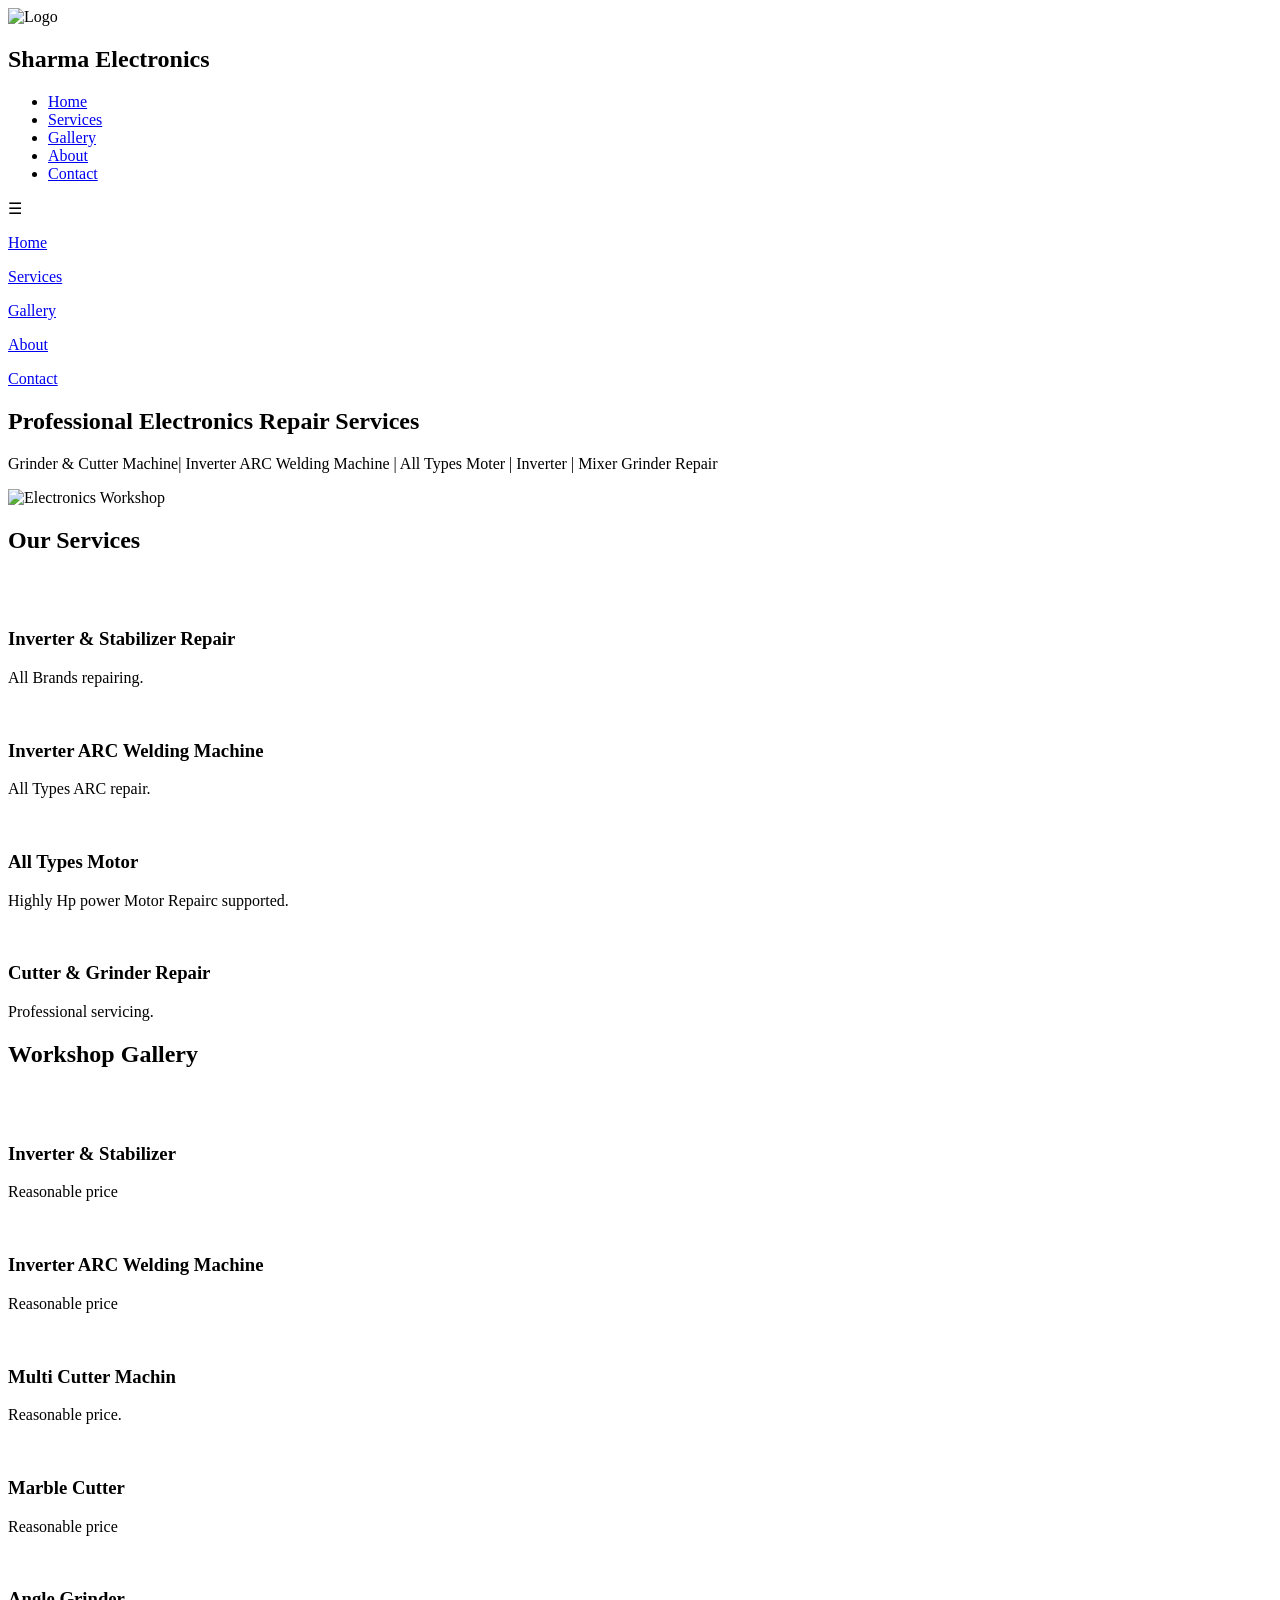
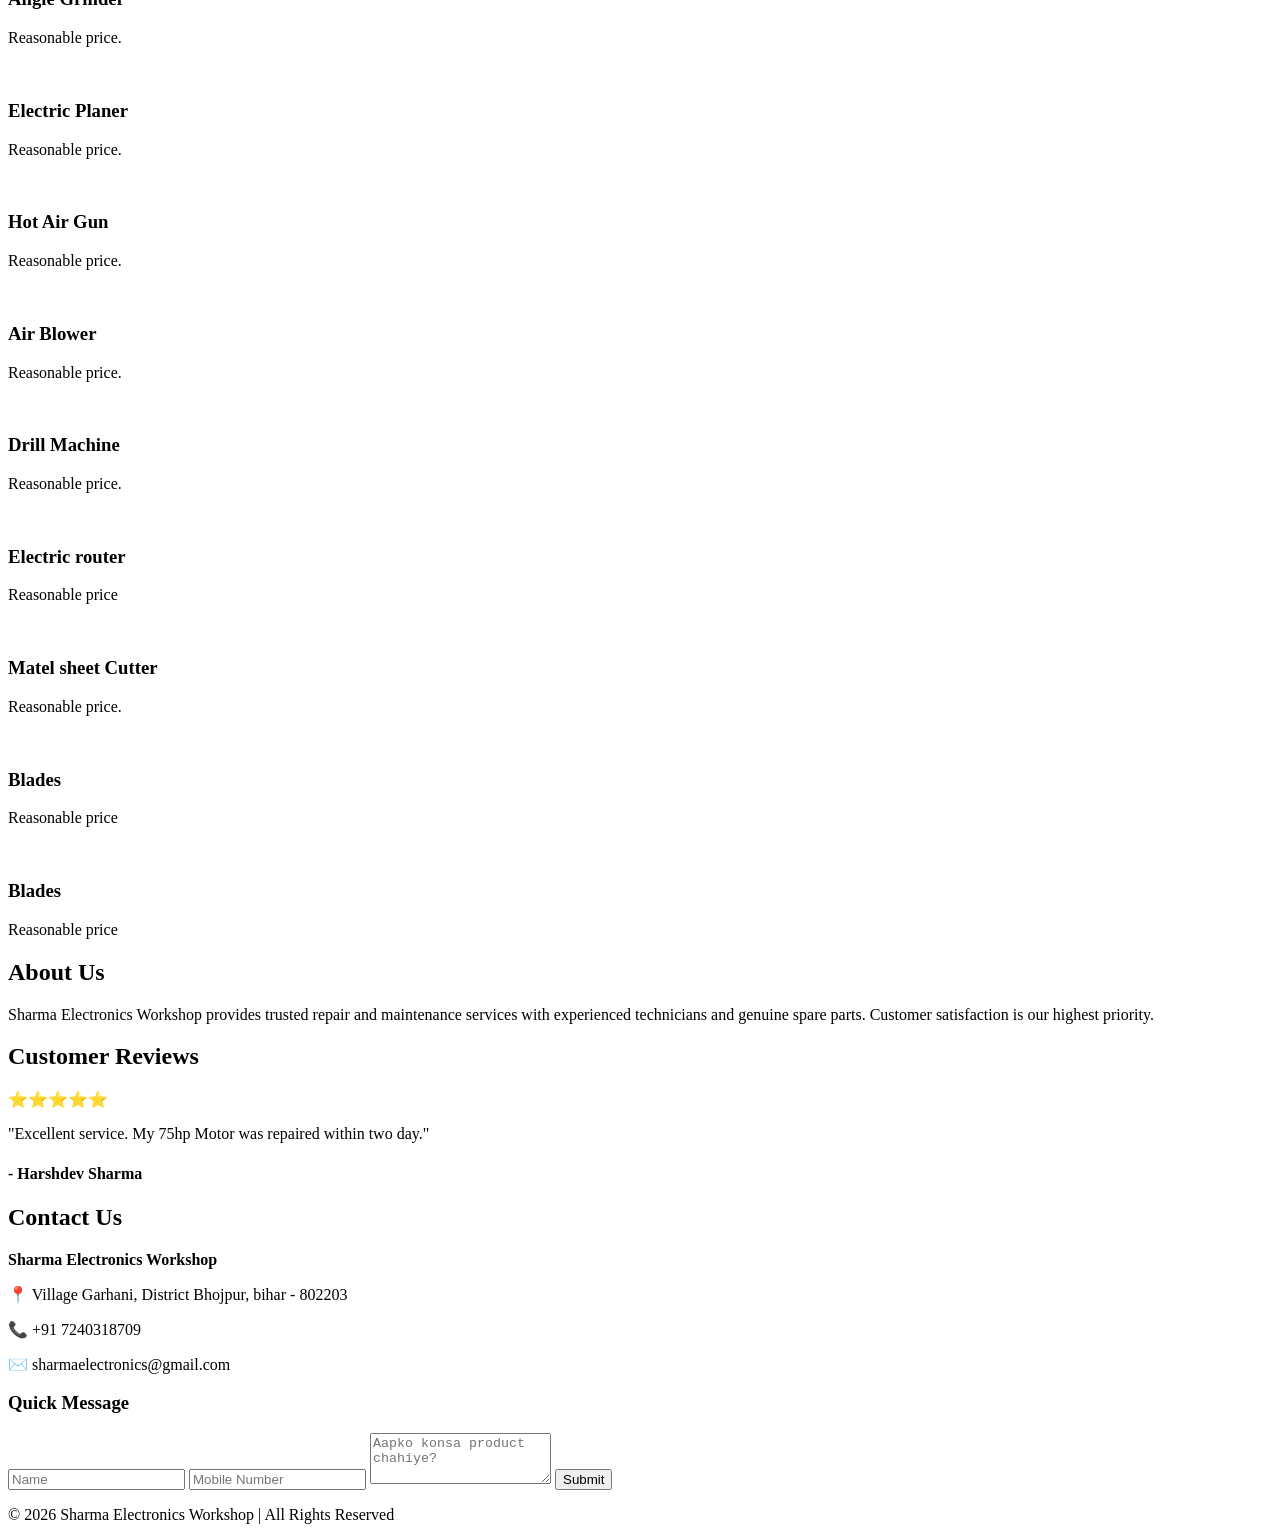
==== index.html @ 68e28ff0 "Add files via upload" ====
<!DOCTYPE html>
<html lang="en">

<head>
    <meta charset="UTF-8">
    <meta name="viewport" content="width=device-width, initial-scale=1.0">
    <title>Sharma Electronics Workshop</title>
    <link rel="stylesheet" href="style1.css">
    <script defer src="script.js"></script>
    <meta name"description" content="Sharma Electronics Workshop provides professional electronics repair services, including grinder & cutter machine, inverter ARC welding machine, all types of motors, inverters, and mixer grinder repair.">
</head>

<body>

    <header>
        <nav class="navbar">
            <div class="logo">
                <img src="logo1.png" alt="Logo">
                <h2>Sharma Electronics</h2>
            </div>
            
            <ul class="nav-links desktop-menu">
                <li><a href="#">Home</a></li>
                <li><a href="#services">Services</a></li>
                <li><a href="#gallery">Gallery</a></li>
                <li><a href="#about">About</a></li>
                <li><a href="#contact">Contact</a></li>
            </ul>

            <div class="mobile-menu">
                <div class="hamburger" onclick="toggleMobileMenu()">
                    ☰
                </div>
                <div class="mobile-menu-links">
                    <p><a href="#">Home</a></p>
                    <p><a href="#services">Services</a></p>
                    <p><a href="#gallery">Gallery</a></p>
                    <p><a href="#about">About</a></p>
                    <p><a href="#contact">Contact</a></p>
                </div>
            </div>
        </nav>

        <section class="hero">
            <div class="hero-content">
                <h1>Professional Electronics Repair Services</h1>
                <p> Grinder & Cutter Machine| Inverter ARC Welding Machine | All Types Moter | Inverter | Mixer Grinder
                    Repair</p>
                
            </div>

            <div class="hero-image">
                <img src="WhatsApp Image 2026-07-20 at 8.58.17 PM.jpeg" alt="Electronics Workshop">
            </div>
        </section>
    </header>

    <section id="services">
        <h2>Our Services</h2>

        <div class="cards">

            <div class="card">
                <img src="inverter re.jpg" alt=""><br>
                <img src="stabilizae.jpg" alt="">
                <h3>Inverter & Stabilizer Repair</h3>
                <p>All Brands repairing.</p>
            </div>

            <div class="card">
                <img src="arc inverter.jpg" alt="">
                <img src="arc.jpg" alt="">
                <h3>Inverter ARC Welding Machine</h3>
                <p>All Types ARC repair.</p>
            </div>

            <div class="card">
                <img src="images (4).jpg " alt="">
                <img src="motor.avif" alt="">
                <h3>All Types Motor</h3>
                <p>Highly Hp power Motor Repairc supported.</p>
            </div>

            <div class="card">
                <img src="grinder.jpg" alt="">
                <img src="cutter-machine-repairing-service.jpg" alt="">
                <h3>Cutter & Grinder Repair</h3>
                <p>Professional servicing.</p>
            </div>

        </div>
    </section>



    <section id="gallery">
        <h2>Workshop Gallery</h2>

        <div class="cards">

            <div class="card">
                <img src="inverter.jpg" alt=""><br>
                <img src="stabilizer.webp" alt="">
                <h3>Inverter & Stabilizer</h3>
                <p>Reasonable price</p>
            </div>

            <div class="card">
                <img src="arc.webp" alt="">
                <img src="arc1.jpg" alt="">
                <h3>Inverter ARC Welding Machine</h3>
                <p>Reasonable price</p>
            </div>

            <div class="card">
                <img src="multi cutter.jpg " alt="">
                <img src="multi.jpg" alt="">
                <h3>Multi Cutter Machin</h3>
                <p>Reasonable price.</p>
            </div>

            <div class="card">
                <img src="marble cutter.webp" alt="">
                <img src="51N-6digrdL._AC_UF1000,1000_QL80_.jpg" alt="">
                <h3> Marble Cutter </h3>
                <p>Reasonable price</p>
            </div>

            <div class="card">
                <img src="angle grinder.jpg" alt="">
                <img src="bosch-angle-grinder-250x250.webp" alt="">
                <h3>Angle Grinder</h3>
                <p>Reasonable price.</p>
            </div>

            <div class="card">
                <img src="electric-planer-82mm.jpg" alt="">
                <img src="planer.jpg" alt="">
                <h3>Electric Planer</h3>
                <p>Reasonable price.</p>
            </div>

            <div class="card">
                <img src="Hot+air+gun.jpg" alt="">
                <img src="gun.jpg" alt="">
                <h3>Hot Air Gun</h3>
                <p>Reasonable price.</p>
            </div>

            <div class="card">
                <img src="Cliff_Blower_2.jpg" alt="">
                <img src="Electric-Blower-2.webp" alt="">
                <h3>Air Blower</h3>
                <p>Reasonable price.</p>
            </div>

            <div class="card">
                <img src="dill.jpg" alt="">
                <img src="drill machine.jpg" alt="">
                <h3>Drill Machine</h3>
                <p>Reasonable price.</p>
            </div>

            <div class="card">
                <img src="electric-router.webp" alt="">
                <img src="images (2).jpg" alt="">
                <h3>Electric router</h3>
                <p>Reasonable price</p>
            </div>

            <div class="card">
                <img src="plastic-and-metal-electric-blue-gws-600-bosch-corded-cutter-machine-812.jpg" alt="">
                <img src="cutter.webp" alt="">
                <h3> Matel sheet Cutter</h3>
                <p>Reasonable price.</p>
            </div>

            <div class="card">
                <img src="dise (2).jpg" alt="">
                <img src="dise.jpg" alt="">
                <h3>Blades</h3>
                <p>Reasonable price</p>
            </div>

            <div class="card">
                <img src="bled.jpg" alt="">
                <img src="bleds.jpg" alt="">
                <h3>Blades</h3>
                <p>Reasonable price</p>
            </div>


        </div>
    </section>

    <!-- <section id="gallery">
    <h2>Workshop Gallery</h2>

    <div class="gallery">
        <img src="arc.jpg">
        <img src="images/gallery2.jpg">
        <img src="images/gallery3.jpg">
        <img src="images/gallery4.jpg">
    </div>
</section> -->

    <section id="about">
        <h2>About Us</h2>

        <p>
            Sharma Electronics Workshop provides trusted repair and maintenance
            services with experienced technicians and genuine spare parts.
            Customer satisfaction is our highest priority.
        </p>
    </section>

    <section class="testimonial">
        <h2>Customer Reviews</h2>

        <div class="review">
            ⭐⭐⭐⭐⭐
            <p>"Excellent service. My 75hp Motor was repaired within two day."</p>
            <h4>- Harshdev Sharma</h4>
        </div>
    </section>

    <section id="contact">
<h2>Contact Us</h2>

<p><strong>Sharma Electronics Workshop</strong></p>
<p>📍 Village Garhani, District Bhojpur, bihar - 802203</p>
<p>📞 +91 7240318709</p>
<p>✉️ sharmaelectronics@gmail.com</p>

</section>

    <div>
        <form class="contact-form" id="contactForm">
            <h3>Quick Message</h3>
            <input type="text" id="custName" placeholder="Name" required>
            <input type="tel" id="custPhone" placeholder="Mobile Number" required>
            <textarea id="custMsg" rows="3" placeholder="Aapko konsa product chahiye?" required></textarea>
            <button type="submit" class="btn btn-primary">Submit</button>
        </form>
    </div>

    <footer>
        <p>© 2026 Sharma Electronics Workshop | All Rights Reserved</p>
    </footer>

</body>

</html>

</body>
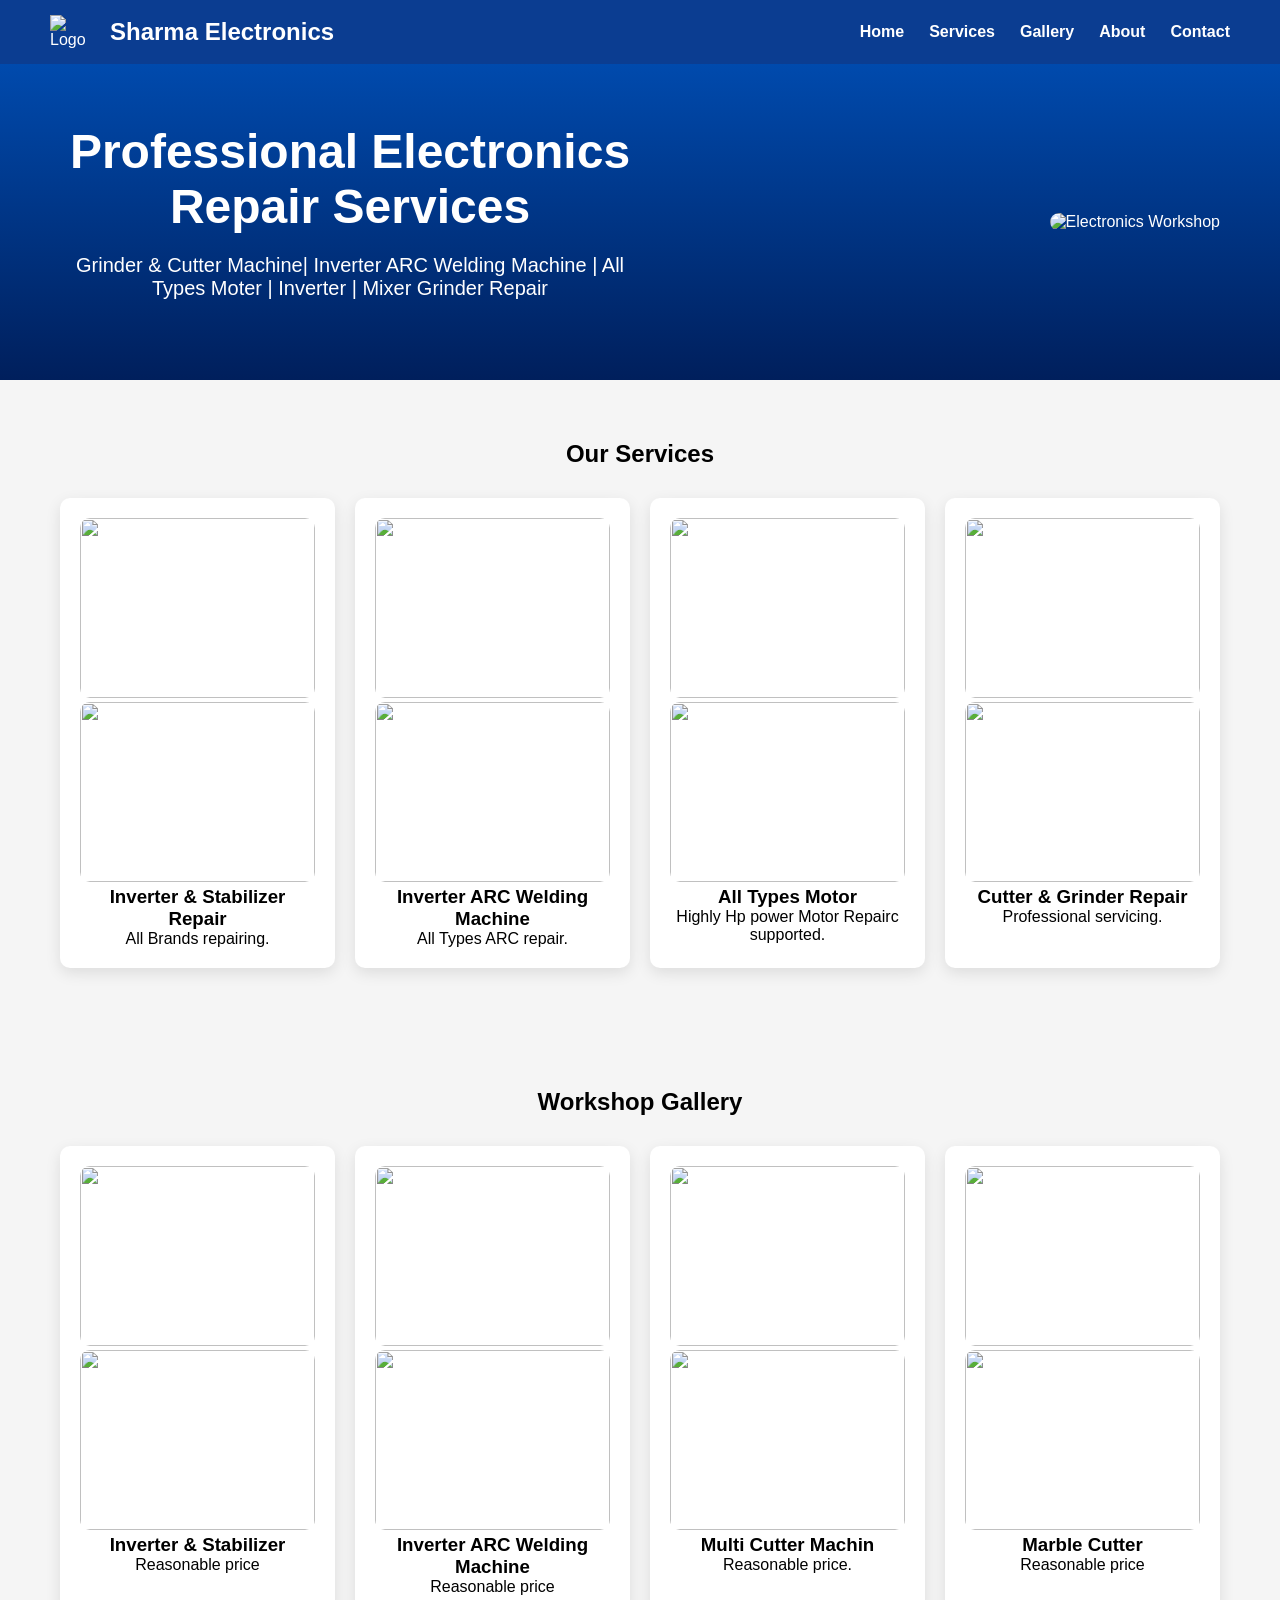
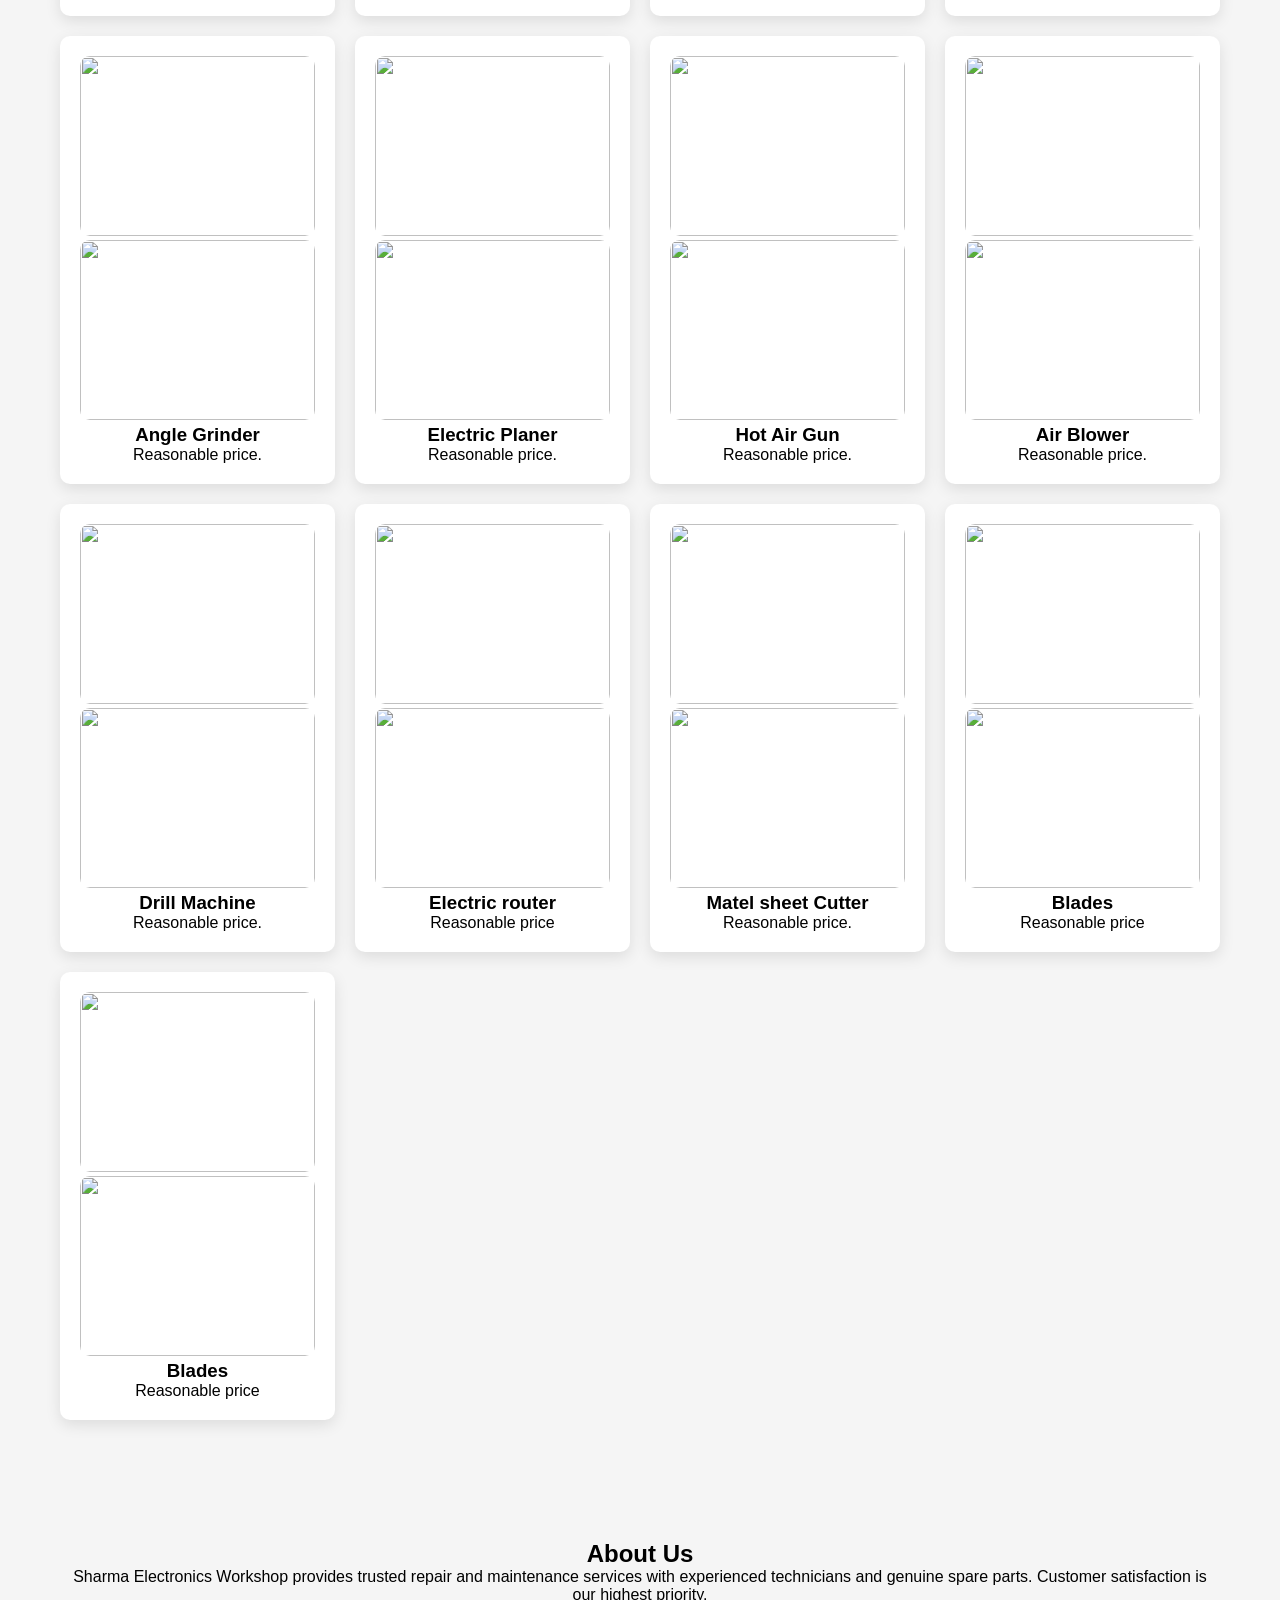
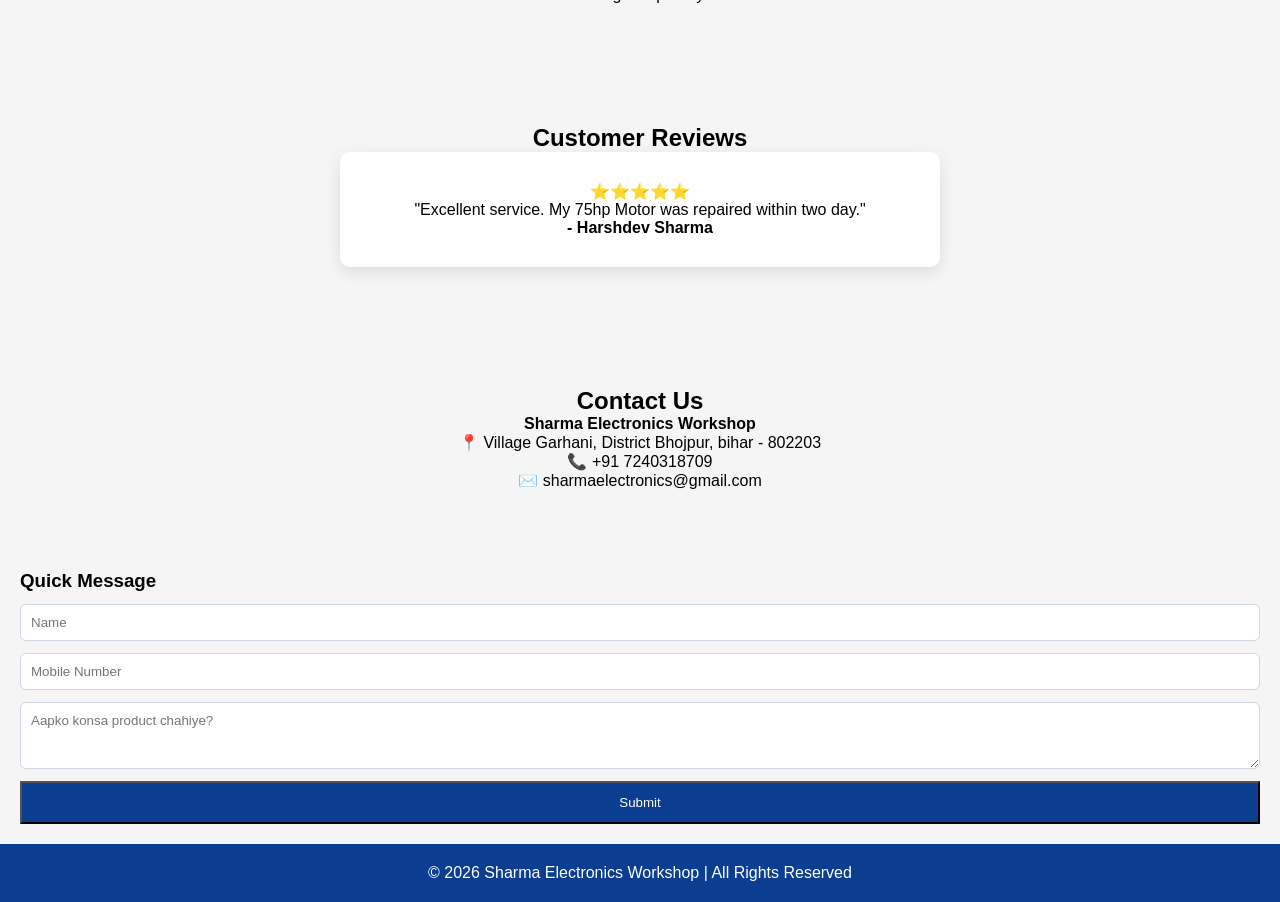
==== commit f208bae6: "Fix HTML structure and stylesheet link Updated the HTML structure and corrected the stylesheet link." ====
--- a/index.html
+++ b/index.html
@@ -5,7 +5,7 @@
     <meta charset="UTF-8">
     <meta name="viewport" content="width=device-width, initial-scale=1.0">
     <title>Sharma Electronics Workshop</title>
-    <link rel="stylesheet" href="style1.css">
+    <link rel="stylesheet" href="style.css">
     <script defer src="script.js"></script>
     <meta name"description" content="Sharma Electronics Workshop provides professional electronics repair services, including grinder & cutter machine, inverter ARC welding machine, all types of motors, inverters, and mixer grinder repair.">
 </head>
@@ -252,4 +252,4 @@
 
 </html>
 
-</body>+</body>
--- a/style.css
+++ b/style.css
@@ -0,0 +1,321 @@
+* {
+    margin: 0;
+    padding: 0;
+    box-sizing: border-box;
+    font-family: Arial, sans-serif;
+}
+
+body {
+    background: #f5f5f5;
+}
+
+.navbar {
+    display: flex;
+    justify-content: space-between;
+    align-items: center;
+    padding: 15px 50px;
+    background: #0b3d91;
+    color: white;
+}
+
+.mobile-menu {
+    display: none;
+}
+
+.logo {
+    display: flex;
+    align-items: center;
+    gap: 10px;
+}
+
+.logo img {
+    width: 50px;
+}
+
+
+.nav-links {
+    display: flex;
+    list-style: none;
+}
+
+.nav-links li {
+    margin-left: 25px;
+}
+
+.nav-links a {
+    text-decoration: none;
+    color: white;
+    font-weight: bold;
+}
+
+.hero {
+    display: flex;
+    justify-content: space-between;
+    align-items: center;
+    padding: 60px;
+    background: linear-gradient(#004aad, #001f5c);
+    color: white;
+}
+
+.hero-content {
+    width: 50%;
+}
+
+.hero h1 {
+    font-size: 48px;
+    margin-bottom: 20px;
+}
+
+.hero p {
+    font-size: 20px;
+    margin-bottom: 20px;
+}
+
+.hero button {
+    padding: 15px 30px;
+    border: none;
+    background: orange;
+    font-size: 18px;
+    cursor: pointer;
+    border-radius: 5px;
+}
+
+.hero-image img {
+    width: 500px;
+    border-radius: 10px;
+}
+
+section {
+    padding: 60px;
+    text-align: center;
+}
+
+.cards {
+    display: grid;
+    grid-template-columns: repeat(4, minmax(220px, 1fr));
+    gap: 20px;
+    margin-top: 30px;
+}
+
+.card {
+    background: white;
+    padding: 20px;
+    border-radius: 10px;
+    box-shadow: 0 5px 15px rgba(0, 0, 0, .1);
+}
+
+.card img {
+    width: 100%;
+    height: 180px;
+    object-fit: cover;
+    border-radius: 10px;
+}
+
+.gallery {
+    display: grid;
+    grid-template-columns: repeat(4, 1fr);
+    gap: 20px;
+}
+
+.gallery img {
+    width: 100%;
+    height: 250px;
+    object-fit: cover;
+    border-radius: 10px;
+}
+
+.review {
+    background: white;
+    padding: 30px;
+    max-width: 600px;
+    margin: auto;
+    box-shadow: 0 5px 15px rgba(0, 0, 0, .1);
+    border-radius: 10px;
+}
+
+footer {
+    background: #0b3d91;
+    color: white;
+    padding: 20px;
+    text-align: center;
+}
+
+* Contact Form */ .contact-container {
+    display: flex;
+    flex-direction: column;
+    gap: 20px;
+}
+
+.contact-form {
+    background: var(--white);
+    padding: 20px;
+    border-radius: var(--radius);
+    box-shadow: var(--shadow);
+    display: flex;
+    flex-direction: column;
+    gap: 12px;
+}
+
+.contact-form input,
+.contact-form textarea {
+    width: 100%;
+    padding: 10px;
+    border: 1px solid #cbd5e1;
+    border-radius: 6px;
+}
+
+.contact-form button{
+width:100%;
+padding:12px;
+background:#0b3d91;
+color:#fff;
+}
+
+.hamburger {
+    display: none;
+    flex-direction: column;
+    cursor: pointer;
+    gap: 5px;
+}
+
+.active .bar1 {
+    transform: rotate(-45deg) translate(-5px, 6px);
+}
+
+.active .bar2 {
+    opacity: 0;
+}
+
+.mobile-menu.active {
+    display: block;
+}
+
+
+.active {
+    display: flex;
+    flex-direction: column;
+    gap: 10px;
+}
+.deactive {
+    display: none;
+}
+
+
+@media (max-width: 768px) {
+    .logo img {
+        width: 20px;
+    }
+
+}
+
+@media (max-width: 640px) {
+    .hamburger {
+        display: flex;
+    }
+
+    .mobile-menu {
+        display: block;
+    }
+
+    .desktop-menu {
+        display: none;
+    }
+
+    .mobile-menu-links {
+        display: mone;
+        position: absolute;
+        top: 60px;
+        right: 0;
+    }
+
+}
+
+@media (max-width: 1024px) {
+
+    .hero {
+        flex-direction: column;
+        gap: 12px;
+    }
+
+    .cards {
+        grid-template-columns: repeat(auto-fit, minmax(220px, 1fr));
+    }
+}
+@media (max-width:768px){
+
+.hero{
+    flex-direction:column;
+    padding:25px;
+    text-align:center;
+}
+
+.hero-content{
+    width:100%;
+}
+
+.hero h1{
+    font-size:30px;
+}
+
+.hero p{
+    font-size:16px;
+}
+
+.hero button{
+    width:100%;
+    max-width:250px;
+}
+
+.hero-image img{
+    width:100%;
+    max-width:350px;
+}
+
+}
+.mobile-menu-links{
+    display:none;
+    position:absolute;
+    top:70px;
+    right:15px;
+    background:#0b3d91;
+    width:200px;
+    border-radius:8px;
+    overflow:hidden;
+}
+
+.mobile-menu-links a{
+    display:block;
+    color:white;
+    padding:12px;
+    text-decoration:none;
+}
+
+.mobile-menu-links a:hover{
+    background:#004aad;
+}
+
+.mobile-menu-links.active{
+    display:block;
+}
+
+@media(max-width:768px){
+
+/* section{
+padding:25px 15px;
+} */
+
+}
+@media(max-width:768px){
+
+.navbar{
+padding:15px;
+}
+
+.logo h2{
+font-size:18px;
+}
+
+.logo img{
+width:35px;
+}
+}
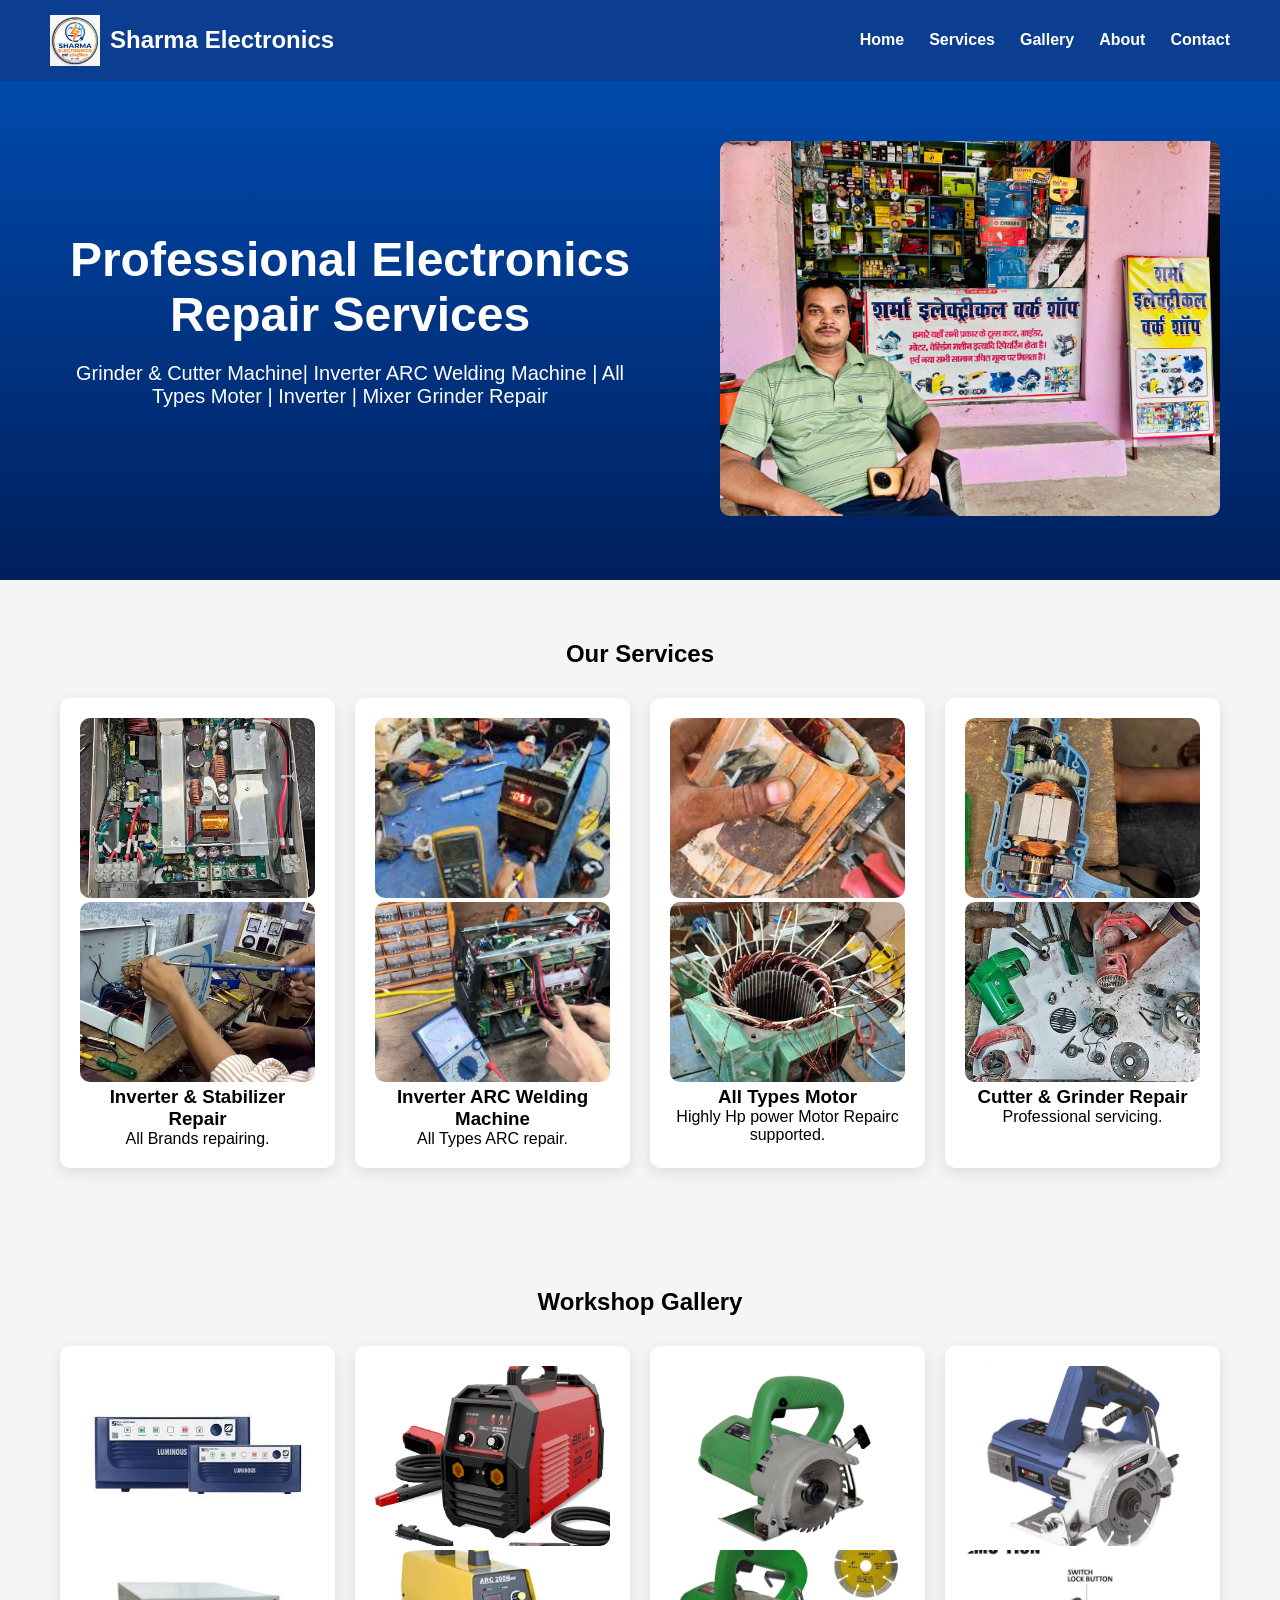
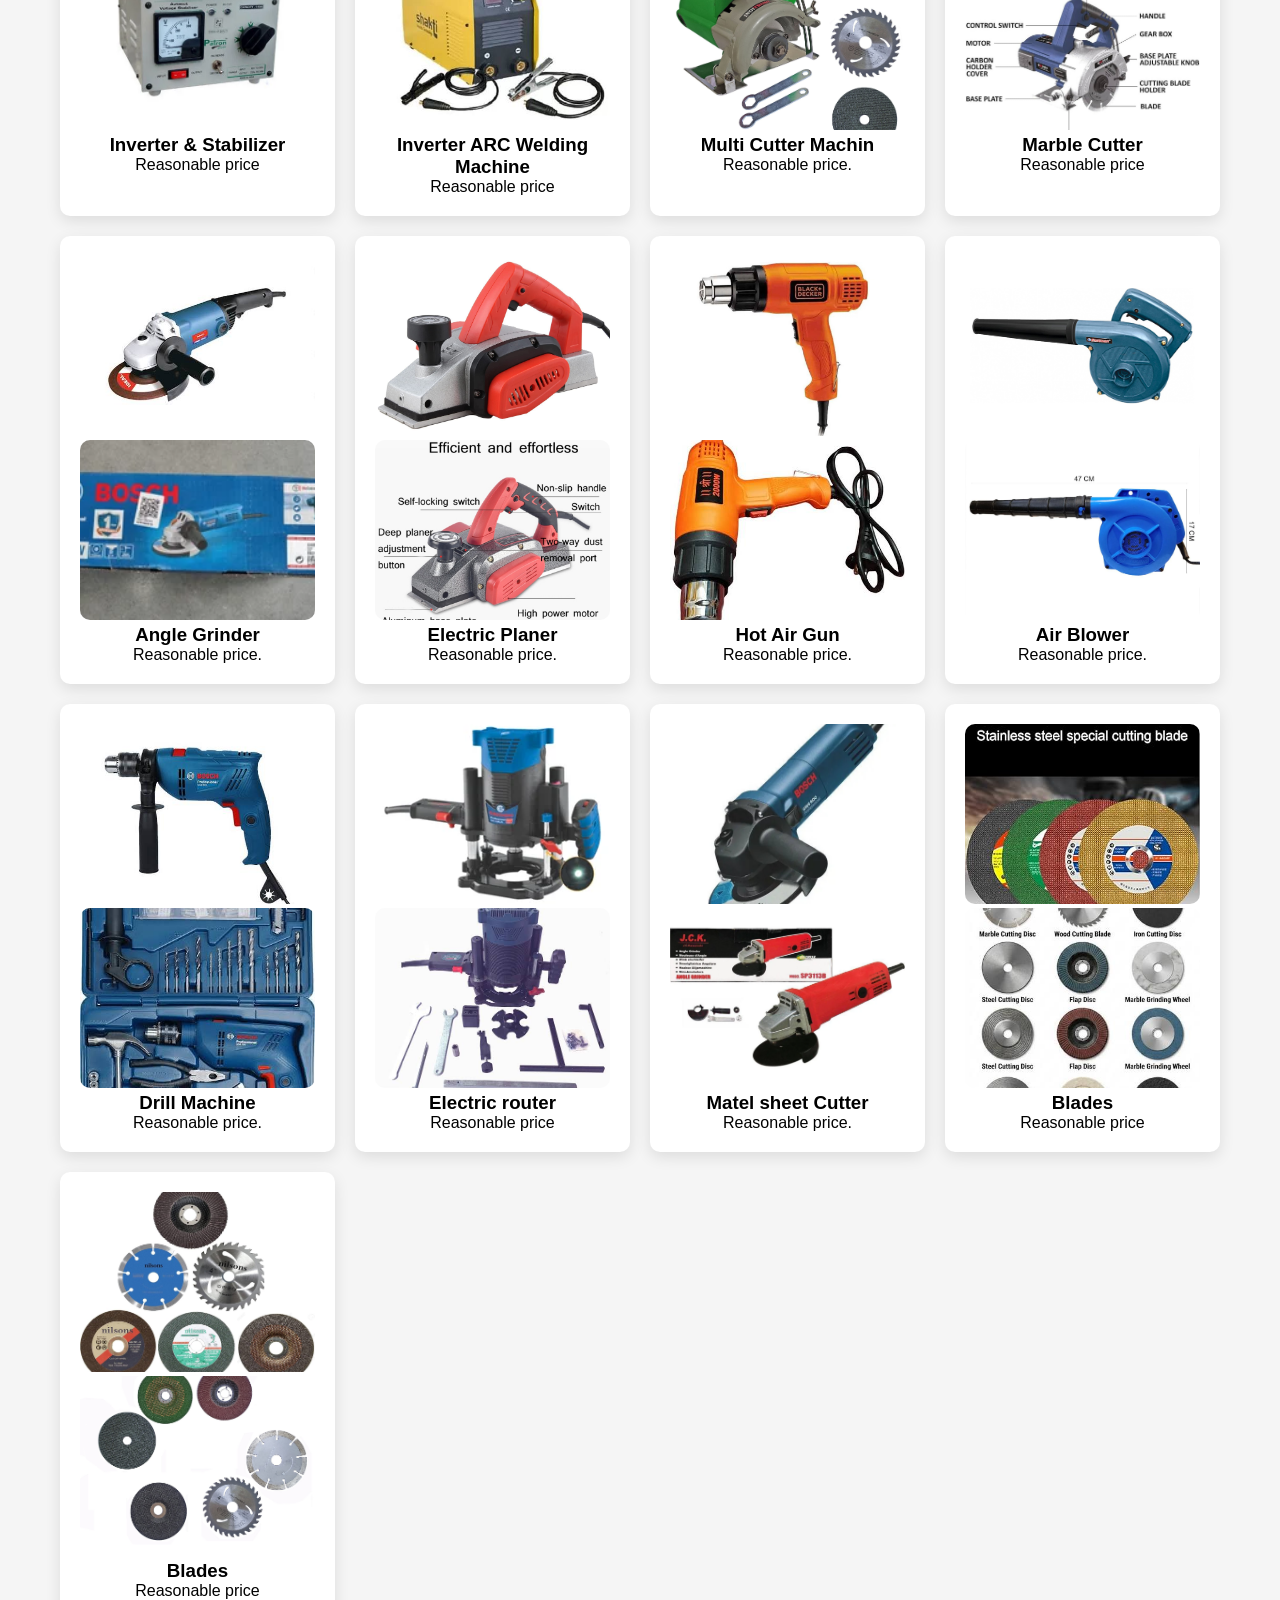
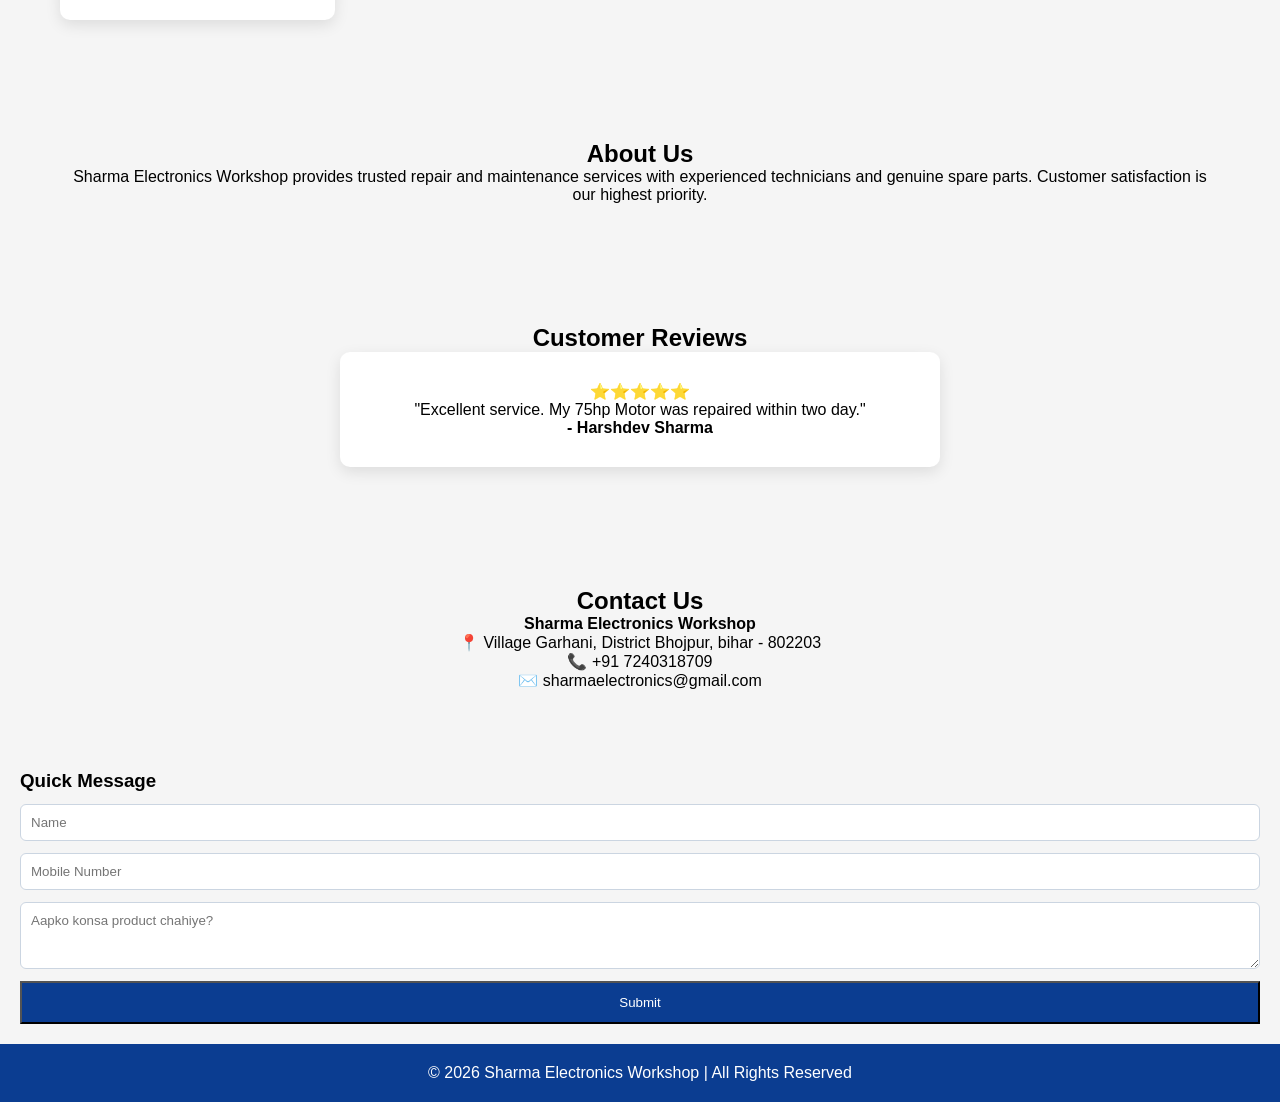
==== commit f74f3ffd: "Add files via upload" ====
--- a/index.html
+++ b/index.html
@@ -252,4 +252,4 @@
 
 </html>
 
-</body>
+</body>
